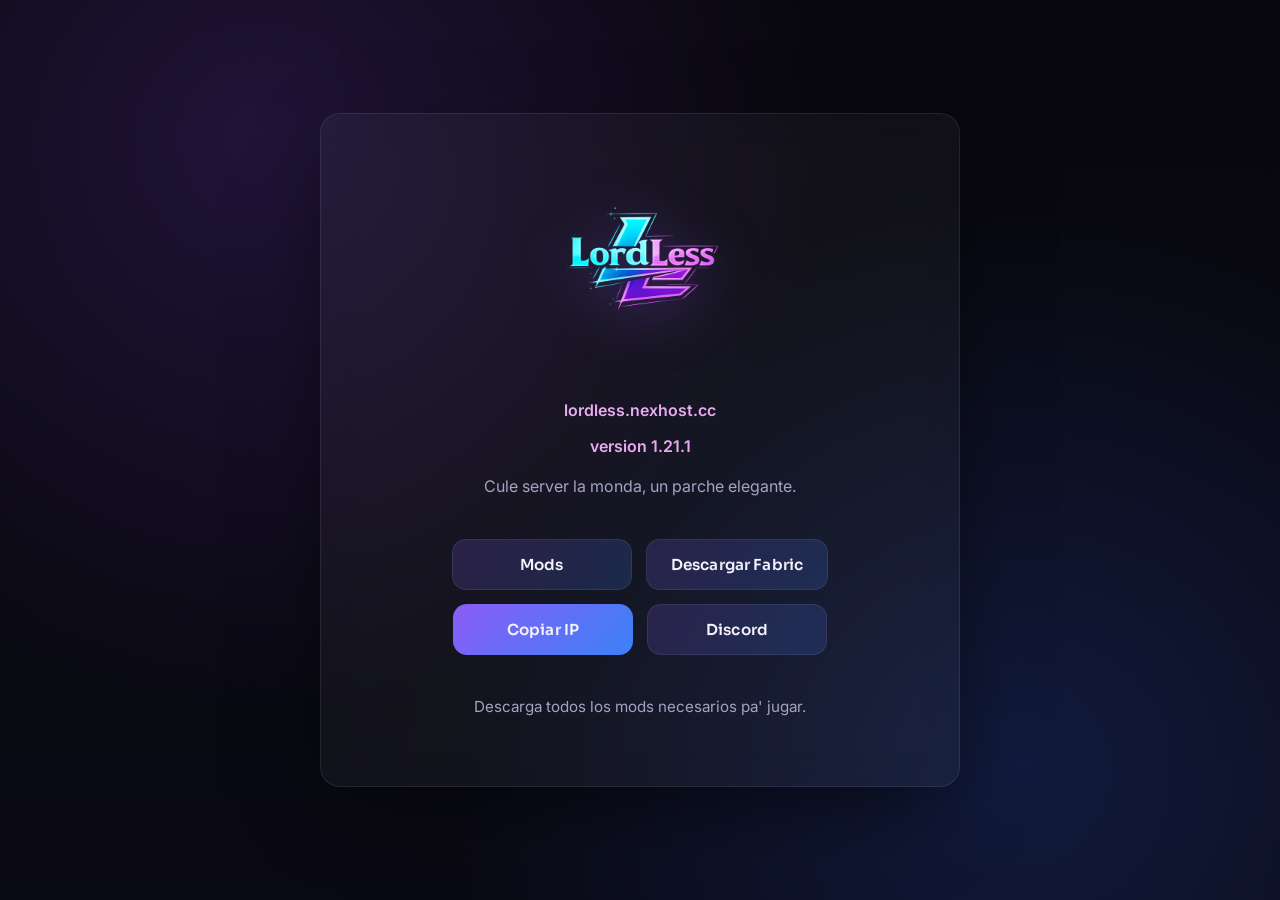
==== index.html @ 1308bb46 "final fianl" ====
<!DOCTYPE html>
<html lang="es">
<head>
  <meta charset="UTF-8">
  <meta name="viewport" content="width=device-width, initial-scale=1.0">
  <title>LordLess | Minecraft Server</title>

  <!-- ================================================
       Tipografías: Sora (títulos) + Inter (texto general)
       ================================================ -->
  <link rel="preconnect" href="https://fonts.googleapis.com">
  <link rel="preconnect" href="https://fonts.gstatic.com" crossorigin>
  <link href="https://fonts.googleapis.com/css2?family=Sora:wght@400;600;700;800&family=Inter:wght@400;500;600&display=swap" rel="stylesheet">

  <link rel="stylesheet" href="styles.css">
</head>
<body>

  <!-- Fondo animado de partículas (decorativo, solo CSS) -->
  <div class="particles" aria-hidden="true">
    <span></span><span></span><span></span><span></span><span></span>
    <span></span><span></span><span></span><span></span><span></span>
    <span></span><span></span><span></span><span></span><span></span>
  </div>

  <main class="container">

    <!-- ================================================
         LOGO
         Coloca tu archivo "logo.png" en la misma carpeta
         que este HTML y aparecerá automáticamente aquí.
         ================================================ -->
    <div class="logo-wrapper">
      <img src="Logo.png" alt="Logo LordLess" class="logo" onerror="this.style.display='none'">
    </div>

    <p class="server-ip-subtitle" id="serverIpText">lordless.nexhost.cc</p>
    <p class="server-ip-subtitle server-version">version 1.21.1</p>

    <!-- ================================================
         DESCRIPCIÓN DEL SERVIDOR
         Edita el texto de abajo para cambiar la descripción.
         ================================================ -->
    <p class="server-description">
      Cule server la monda, un parche elegante.
    </p>

    <!-- ================================================
         BOTONES DE ACCIÓN
         ================================================ -->
    <div class="button-group">

      <!-- BOTÓN 1: Mods -->
      <!-- Edita el href="" con el enlace real de tus mods -->
      <a href="https://www.mediafire.com/file/zu9mbviwnuok0bb/mods.zip/file" target="_blank" rel="noopener noreferrer" class="btn btn-primary">
        Mods
      </a>

      <!-- BOTÓN 2: Descargar Fabric -->
      <!-- Edita el href="" con el enlace real de descarga de Fabric -->
      <a href="https://fabricmc.net/use/installer/" target="_blank" rel="noopener noreferrer" class="btn btn-primary">
        Descargar Fabric
      </a>

      <!-- BOTÓN 3: Copiar IP -->
      <button type="button" class="btn btn-secondary" id="copyIpBtn">
        Copiar IP
      </button>

      <!-- BOTÓN 4: Discord -->
      <!-- Edita el href="" con el enlace real de tu servidor de Discord -->
      <a href="https://discord.gg/KWUkjQk75" target="_blank" rel="noopener noreferrer" class="btn btn-primary">
        Discord
      </a>

    </div>

    <div class="page-footer">
      <p>Descarga todos los mods necesarios pa' jugar.</p>
    </div>

  </main>

  <!-- Notificación flotante al copiar la IP -->
  <div class="toast" id="toast">¡IP copiada al portapapeles!</div>

  <!-- ================================================
       SCRIPT: Copiar IP al portapapeles
       Edita SERVER_IP con la IP real de tu servidor.
       ================================================ -->
  <script>
    const SERVER_IP = "lordless.nexhost.cc"; // <-- Edita aquí tu IP del servidor

    const copyBtn = document.getElementById('copyIpBtn');
    const toast = document.getElementById('toast');
    let toastTimeout;

    copyBtn.addEventListener('click', async () => {
      try {
        await navigator.clipboard.writeText(SERVER_IP);
      } catch (err) {
        // Método alternativo por si el navegador bloquea la API de portapapeles
        const tempInput = document.createElement('input');
        tempInput.value = SERVER_IP;
        document.body.appendChild(tempInput);
        tempInput.select();
        document.execCommand('copy');
        document.body.removeChild(tempInput);
      }

      // Mostrar notificación
      clearTimeout(toastTimeout);
      toast.classList.add('show');

      // Ocultar notificación automáticamente
      toastTimeout = setTimeout(() => {
        toast.classList.remove('show');
      }, 2500);
    });
  </script>

</body>
</html>
---- styles.css ----
/* ============================================================
   LordLess — Estilos generales
   Paleta: fondo oscuro con degradados sutiles morado/azul
   ============================================================ */

:root {
  --bg-base: #0a0a12;
  --bg-glow-1: #4c2a86;
  --bg-glow-2: #1e3a8a;
  --accent-purple: #8b5cf6;
  --accent-blue: #3b82f6;
  --text-primary: #f4f2fb;
  --text-secondary: #a6a3c2;
  --surface: rgba(255, 255, 255, 0.04);
  --surface-border: rgba(255, 255, 255, 0.08);
  --radius-lg: 20px;
  --radius-md: 14px;
  --transition: 0.35s cubic-bezier(0.22, 1, 0.36, 1);
}

* {
  margin: 0;
  padding: 0;
  box-sizing: border-box;
}

html, body {
  height: 100%;
}

body {
  font-family: 'Inter', sans-serif;
  color: var(--text-primary);
  background-color: var(--bg-base);
  background-image:
    radial-gradient(circle at 20% 15%, rgba(76, 42, 134, 0.35), transparent 45%),
    radial-gradient(circle at 80% 85%, rgba(30, 58, 138, 0.35), transparent 45%),
    linear-gradient(180deg, #08070d 0%, #0a0a14 100%);
  min-height: 100vh;
  display: flex;
  flex-direction: column;
  align-items: center;
  justify-content: center;
  gap: 20px;
  overflow-x: hidden;
  position: relative;
}

/* ============================================================
   Partículas de fondo — animación ligera solo con CSS
   ============================================================ */

.particles {
  position: fixed;
  inset: 0;
  overflow: hidden;
  pointer-events: none;
  z-index: 0;
}

.particles span {
  position: absolute;
  top: -10px;
  display: block;
  width: 4px;
  height: 4px;
  border-radius: 50%;
  background: linear-gradient(180deg, var(--accent-purple), var(--accent-blue));
  opacity: 0.5;
  animation: fall linear infinite;
  will-change: transform;
}

@keyframes fall {
  from { transform: translateY(-5vh) translateX(0); opacity: 0; }
  10%  { opacity: 0.55; }
  90%  { opacity: 0.35; }
  to   { transform: translateY(105vh) translateX(20px); opacity: 0; }
}

/* Posiciones y tiempos individuales de cada partícula */
.particles span:nth-child(1)  { left: 4%;  width: 3px; height: 3px; animation-duration: 22s; animation-delay: 0s; }
.particles span:nth-child(2)  { left: 12%; width: 5px; height: 5px; animation-duration: 28s; animation-delay: 3s; }
.particles span:nth-child(3)  { left: 20%; width: 2px; height: 2px; animation-duration: 18s; animation-delay: 6s; }
.particles span:nth-child(4)  { left: 30%; width: 4px; height: 4px; animation-duration: 26s; animation-delay: 1s; }
.particles span:nth-child(5)  { left: 40%; width: 3px; height: 3px; animation-duration: 20s; animation-delay: 8s; }
.particles span:nth-child(6)  { left: 50%; width: 5px; height: 5px; animation-duration: 30s; animation-delay: 4s; }
.particles span:nth-child(7)  { left: 58%; width: 2px; height: 2px; animation-duration: 24s; animation-delay: 2s; }
.particles span:nth-child(8)  { left: 66%; width: 4px; height: 4px; animation-duration: 19s; animation-delay: 7s; }
.particles span:nth-child(9)  { left: 74%; width: 3px; height: 3px; animation-duration: 27s; animation-delay: 5s; }
.particles span:nth-child(10) { left: 82%; width: 5px; height: 5px; animation-duration: 23s; animation-delay: 9s; }
.particles span:nth-child(11) { left: 88%; width: 2px; height: 2px; animation-duration: 21s; animation-delay: 1.5s; }
.particles span:nth-child(12) { left: 94%; width: 4px; height: 4px; animation-duration: 29s; animation-delay: 6.5s; }
.particles span:nth-child(13) { left: 10%; width: 3px; height: 3px; animation-duration: 25s; animation-delay: 10s; }
.particles span:nth-child(14) { left: 55%; width: 2px; height: 2px; animation-duration: 17s; animation-delay: 3.5s; }
.particles span:nth-child(15) { left: 70%; width: 3px; height: 3px; animation-duration: 31s; animation-delay: 8.5s; }

/* ============================================================
   Contenedor principal
   ============================================================ */

.container {
  position: relative;
  z-index: 1;
  width: 100%;
  max-width: 640px;
  padding: 56px 40px;
  margin: 24px;
  display: flex;
  flex-direction: column;
  align-items: center;
  text-align: center;
  background: var(--surface);
  border: 1px solid var(--surface-border);
  border-radius: var(--radius-lg);
  backdrop-filter: blur(18px);
  box-shadow: 0 30px 80px -20px rgba(0, 0, 0, 0.6);
}

/* ============================================================
   Logo
   ============================================================ */

.logo-wrapper {
  margin-bottom: 24px;
}

.logo {
  width: min(288px, 80vw);
  height: auto;
  object-fit: contain;
  border-radius: var(--radius-md);
  filter: drop-shadow(0 10px 30px rgba(139, 92, 246, 0.35));
}

/* ============================================================
   Nombre y descripción
   ============================================================ */

.server-name {
  font-family: 'Sora', sans-serif;
  font-weight: 800;
  font-size: clamp(2.2rem, 5vw, 3.2rem);
  letter-spacing: -0.02em;
  background: linear-gradient(120deg, #ffffff 0%, var(--accent-purple) 55%, var(--accent-blue) 100%);
  -webkit-background-clip: text;
  background-clip: text;
  color: transparent;
  margin-bottom: 14px;
}

.server-description {
  font-family: 'Inter', sans-serif;
  font-weight: 400;
  font-size: 1rem;
  line-height: 1.6;
  color: var(--text-secondary);
  max-width: 440px;
  margin-bottom: 40px;
}

  .server-ip-subtitle {
    margin-top: 10px;
    margin-bottom: 6px;
    font-family: 'Inter', sans-serif;
    font-weight: 600;
    font-size: 1rem;
    color: #f4b4fb;
    opacity: 0.95;
  }

  .server-version {
    margin-bottom: 18px;
  }

  .page-footer {
    width: 100%;
    margin-top: 28px;
    padding: 14px 22px;
    color: var(--text-secondary);
    font-family: 'Inter', sans-serif;
    font-size: 0.95rem;
    text-align: center;
  }

.button-group {
  width: 100%;
  display: flex;
  flex-wrap: wrap;
  justify-content: center;
  gap: 14px;
}

.btn {
  width: auto;
  min-width: 180px;
  max-width: 260px;
  padding: 15px 24px;
  font-family: 'Sora', sans-serif;
  font-size: 0.95rem;
  font-weight: 600;
  letter-spacing: 0.01em;
  text-decoration: none;
  color: var(--text-primary);
  border: 1px solid var(--surface-border);
  border-radius: var(--radius-md);
  cursor: pointer;
  transition: transform var(--transition), box-shadow var(--transition), border-color var(--transition), background var(--transition);
  -webkit-tap-highlight-color: transparent;
}

.btn-primary {
  background: linear-gradient(135deg, rgba(139, 92, 246, 0.18), rgba(59, 130, 246, 0.18));
}

.btn-primary:hover {
  transform: translateY(-2px);
  border-color: rgba(139, 92, 246, 0.5);
  box-shadow: 0 12px 30px -10px rgba(139, 92, 246, 0.45);
  background: linear-gradient(135deg, rgba(139, 92, 246, 0.28), rgba(59, 130, 246, 0.28));
}

.btn-secondary {
  background: linear-gradient(135deg, var(--accent-purple), var(--accent-blue));
  border: none;
}

.btn-secondary:hover {
  transform: translateY(-2px);
  box-shadow: 0 14px 34px -10px rgba(59, 130, 246, 0.55);
  filter: brightness(1.08);
}

.btn:active {
  transform: translateY(0);
}

/* ============================================================
   Notificación (toast) al copiar la IP
   ============================================================ */

.toast {
  position: fixed;
  bottom: 32px;
  left: 50%;
  transform: translate(-50%, 20px);
  background: rgba(20, 18, 32, 0.9);
  border: 1px solid var(--surface-border);
  color: var(--text-primary);
  font-family: 'Inter', sans-serif;
  font-size: 0.9rem;
  font-weight: 500;
  padding: 14px 26px;
  border-radius: 999px;
  box-shadow: 0 20px 40px -10px rgba(0, 0, 0, 0.5);
  opacity: 0;
  pointer-events: none;
  transition: opacity var(--transition), transform var(--transition);
  z-index: 10;
}

.toast.show {
  opacity: 1;
  transform: translate(-50%, 0);
}

/* ============================================================
   Responsive
   ============================================================ */

/* Tablets */
@media (max-width: 768px) {
  .container {
    padding: 44px 30px;
  }

  .logo {
    width: min(220px, 65vw);
    height: auto;
  }
}

/* Móviles */
@media (max-width: 480px) {
  .container {
    padding: 36px 22px;
    margin: 16px;
    border-radius: var(--radius-md);
  }

  .logo {
    width: min(220px, 80vw);
    height: auto;
  }

  .server-description {
    font-size: 0.92rem;
  }

  .btn {
    padding: 14px 20px;
    font-size: 0.9rem;
  }

  .toast {
    width: calc(100% - 32px);
    bottom: 20px;
    text-align: center;
  }
}

/* Respeto a preferencias de movimiento reducido */
@media (prefers-reduced-motion: reduce) {
  .particles span {
    animation: none;
    display: none;
  }

  .btn, .toast {
    transition: none;
  }
}
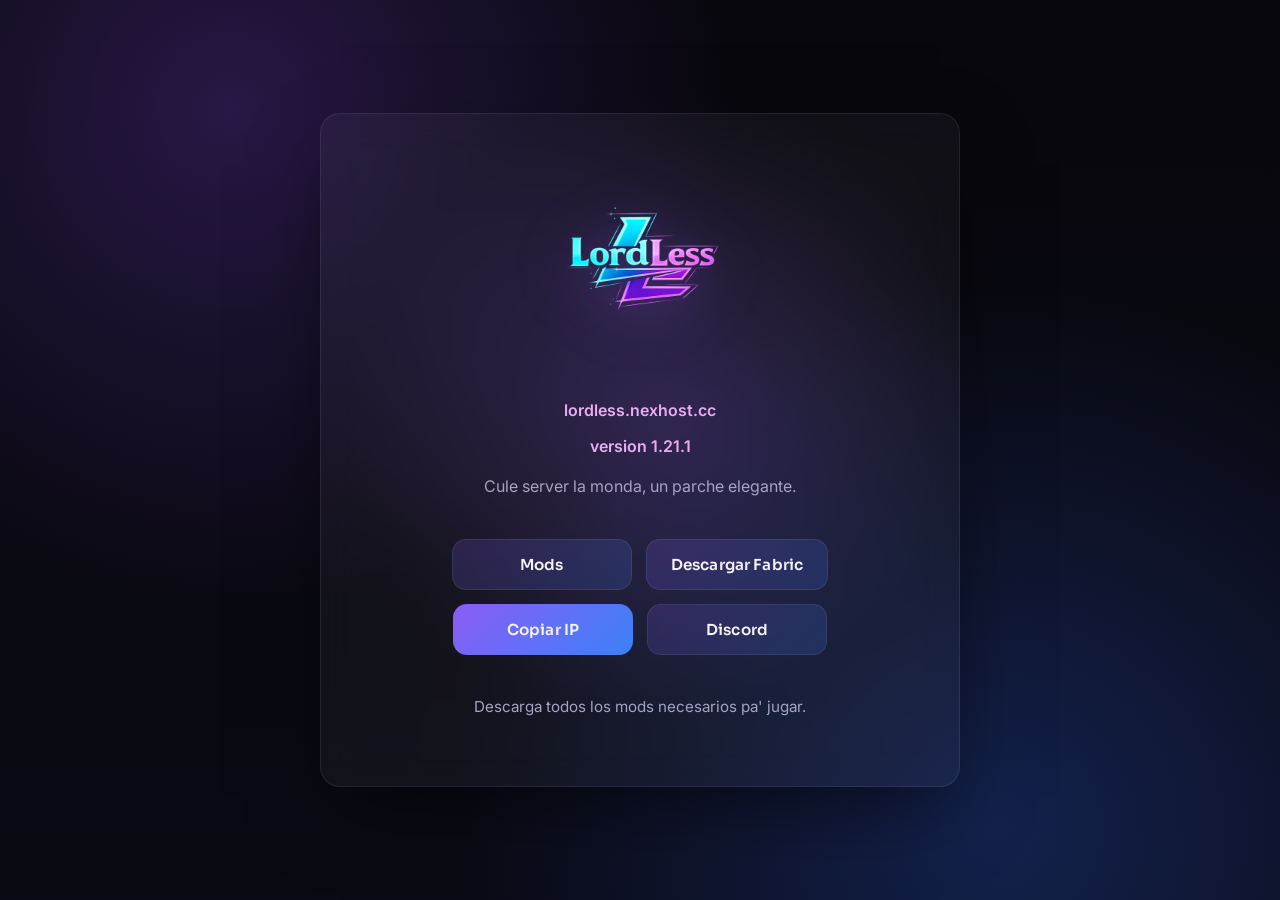
==== commit 4c0d6897: "Lista de mods" ====
--- a/index.html
+++ b/index.html
@@ -51,8 +51,7 @@
     <div class="button-group">
 
       <!-- BOTÓN 1: Mods -->
-      <!-- Edita el href="" con el enlace real de tus mods -->
-      <a href="https://www.mediafire.com/file/zu9mbviwnuok0bb/mods.zip/file" target="_blank" rel="noopener noreferrer" class="btn btn-primary">
+      <a href="Lista de mods.html" class="btn btn-primary">
         Mods
       </a>
 
@@ -69,7 +68,7 @@
 
       <!-- BOTÓN 4: Discord -->
       <!-- Edita el href="" con el enlace real de tu servidor de Discord -->
-      <a href="https://discord.gg/KWUkjQk75" target="_blank" rel="noopener noreferrer" class="btn btn-primary">
+      <a href="https://discord.gg/y5HPdfEscN" target="_blank" rel="noopener noreferrer" class="btn btn-primary">
         Discord
       </a>
 
--- a/styles.css
+++ b/styles.css
@@ -33,9 +33,13 @@
   color: var(--text-primary);
   background-color: var(--bg-base);
   background-image:
-    radial-gradient(circle at 20% 15%, rgba(76, 42, 134, 0.35), transparent 45%),
-    radial-gradient(circle at 80% 85%, rgba(30, 58, 138, 0.35), transparent 45%),
+    radial-gradient(circle at 18% 12%, rgba(76, 42, 134, 0.46), transparent 38%),
+    radial-gradient(circle at 78% 92%, rgba(30, 58, 138, 0.48), transparent 42%),
+    radial-gradient(circle at 52% 46%, rgba(139, 92, 246, 0.26), transparent 38%),
     linear-gradient(180deg, #08070d 0%, #0a0a14 100%);
+  background-repeat: no-repeat;
+  background-size: cover;
+  background-attachment: fixed;
   min-height: 100vh;
   display: flex;
   flex-direction: column;
@@ -44,6 +48,249 @@
   gap: 20px;
   overflow-x: hidden;
   position: relative;
+}
+
+body.mods-page {
+  min-height: auto;
+  display: block;
+  padding: 34px 0;
+}
+
+body.mods-page .particles {
+  position: fixed;
+}
+
+/* ============================================================
+   Mod list page styles - reuse design palette
+   ============================================================ */
+
+.mod-list-page {
+  width: min(1160px, calc(100% - 28px));
+  margin: 0 auto;
+  padding: 30px 24px 48px;
+  background: var(--surface);
+  border: 1px solid var(--surface-border);
+  border-radius: var(--radius-lg);
+  backdrop-filter: blur(18px);
+  box-shadow: 0 30px 80px -20px rgba(0, 0, 0, 0.6);
+}
+
+.mods-page-header {
+  padding: 20px 0 24px;
+  border-bottom: 1px solid rgba(255,255,255,.08);
+}
+
+.mods-page-header .mods-badge {
+  display: inline-flex;
+  align-items: center;
+  padding: 7px 11px;
+  border-radius: 999px;
+  border: 1px solid rgba(139, 92, 246, 0.45);
+  background: rgba(139, 92, 246, 0.14);
+  color: #d7cbff;
+  font-family: 'Sora', sans-serif;
+  font-size: 0.78rem;
+  font-weight: 700;
+  letter-spacing: 0.08em;
+  text-transform: uppercase;
+}
+
+.mods-page-header h1 {
+  font-family: 'Sora', sans-serif;
+  font-size: clamp(2rem, 5vw, 4rem);
+  line-height: 1.02;
+  margin: 14px 0 10px;
+  letter-spacing: -0.05em;
+  background: linear-gradient(120deg, #ffffff 0%, var(--accent-purple) 55%, var(--accent-blue) 100%);
+  -webkit-background-clip: text;
+  background-clip: text;
+  color: transparent;
+}
+
+.mods-page-header .lead {
+  max-width: 760px;
+  color: var(--text-secondary);
+  font-size: 1rem;
+  line-height: 1.65;
+  margin: 0;
+}
+
+.mods-search {
+  position: sticky;
+  top: 10px;
+  z-index: 10;
+  margin: 24px 0 28px;
+}
+
+.mods-search input {
+  width: 100%;
+  padding: 15px 17px;
+  border: 1px solid rgba(255, 255, 255, 0.12);
+  border-radius: 14px;
+  background: rgba(17, 21, 29, 0.94);
+  backdrop-filter: blur(14px);
+  color: var(--text-primary);
+  font-size: 1rem;
+  outline: none;
+  box-shadow: 0 10px 28px rgba(0,0,0,.22);
+}
+
+.mods-search input:focus {
+  border-color: var(--accent-purple);
+}
+
+.mods-page .category {
+  margin: 34px 0 42px;
+}
+
+.mods-page .cat-head {
+  display: flex;
+  align-items: center;
+  gap: 13px;
+  margin-bottom: 14px;
+}
+
+.mods-page .cat-icon {
+  width: 44px;
+  height: 44px;
+  display: grid;
+  place-items: center;
+  background: rgba(255,255,255,0.05);
+  border: 1px solid rgba(255,255,255,0.15);
+  border-radius: 13px;
+  font-size: 1.35rem;
+}
+
+.mods-page .cat-head h2 {
+  margin: 0;
+  font-family: 'Sora', sans-serif;
+  font-size: 1.35rem;
+  letter-spacing: -0.02em;
+}
+
+.mods-page .cat-head span:last-child {
+  display: block;
+  margin-top: 2px;
+  color: var(--text-secondary);
+  font-size: 0.78rem;
+}
+
+.mods-page .grid {
+  display: grid;
+  grid-template-columns: repeat(2, minmax(0, 1fr));
+  gap: 10px;
+}
+
+.mods-page .mod {
+  display: flex;
+  gap: 13px;
+  align-items: flex-start;
+  padding: 14px;
+  background: linear-gradient(145deg, rgba(255,255,255,0.08), rgba(255,255,255,0.03));
+  border: 1px solid rgba(255,255,255,0.12);
+  border-radius: 15px;
+  min-height: 92px;
+  transition: 0.18s transform, 0.18s border-color, 0.18s background;
+}
+
+.mods-page .mod:hover {
+  transform: translateY(-2px);
+  border-color: rgba(139, 92, 246, 0.55);
+  background: linear-gradient(145deg, rgba(139, 92, 246, 0.10), rgba(59, 130, 246, 0.10));
+}
+
+.mods-page .mod-icon {
+  flex: 0 0 43px;
+  width: 43px;
+  height: 43px;
+  display: grid;
+  place-items: center;
+  border-radius: 11px;
+  background: rgba(255,255,255,0.06);
+  font-size: 1.35rem;
+  border: 1px solid rgba(255,255,255,0.12);
+}
+
+.mods-page .mod-info {
+  min-width: 0;
+}
+
+.mods-page .mod-info h3 {
+  font-family: 'Sora', sans-serif;
+  font-size: 0.98rem;
+  margin: 1px 0 5px;
+  color: var(--text-primary);
+}
+
+.mods-page .mod-info p {
+  margin: 0;
+  color: var(--text-secondary);
+  font-size: 0.86rem;
+}
+
+.mods-page footer {
+  padding-top: 20px;
+  color: var(--text-secondary);
+  font-size: 0.78rem;
+  border-top: 1px solid rgba(255,255,255,0.12);
+}
+
+.mods-page .hidden {
+  display: none !important;
+}
+
+@media (max-width: 700px) {
+  .mod-list-page {
+    width: min(100%, calc(100% - 18px));
+    padding-top: 18px;
+  }
+
+  .mods-page-header {
+    padding: 10px 0 22px;
+  }
+
+  .mods-page-header h1 {
+    font-size: 2.25rem;
+  }
+
+  .mods-page .grid {
+    grid-template-columns: 1fr;
+    gap: 8px;
+  }
+
+  .mods-page .category {
+    margin: 27px 0 34px;
+  }
+
+  .mods-page .mod {
+    min-height: 0;
+    padding: 12px;
+  }
+
+  .mods-page .mod-icon {
+    flex-basis: 39px;
+    width: 39px;
+    height: 39px;
+    font-size: 1.2rem;
+  }
+
+  .mods-page .mod-info h3 {
+    font-size: 0.94rem;
+  }
+
+  .mods-page .mod-info p {
+    font-size: 0.82rem;
+  }
+
+  .mods-search {
+    top: 7px;
+  }
+}
+
+@media (min-width: 1000px) {
+  .mods-page .grid {
+    grid-template-columns: repeat(3, minmax(0, 1fr));
+  }
 }
 
 /* ============================================================
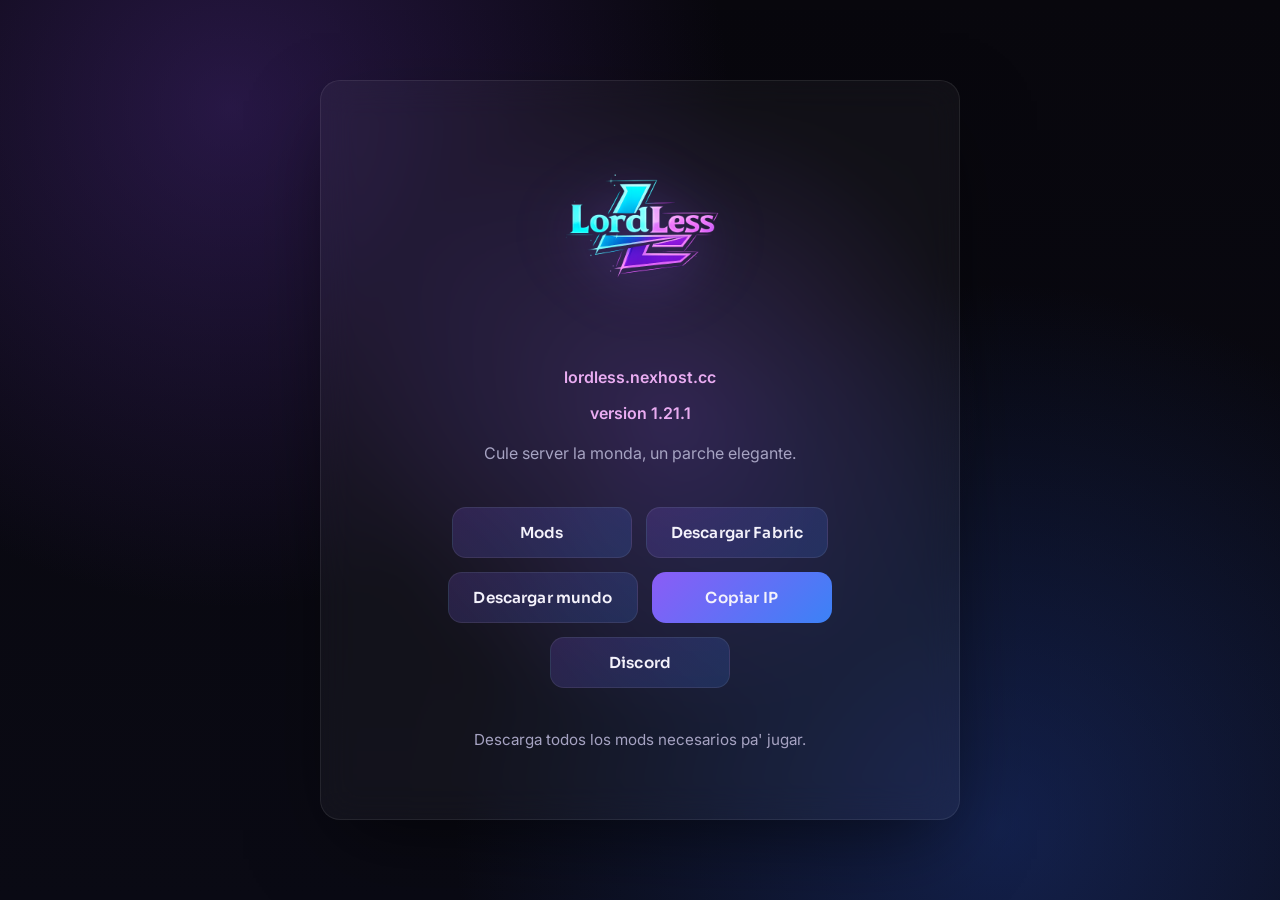
==== commit 154825a9: "x" ====
--- a/index.html
+++ b/index.html
@@ -61,12 +61,17 @@
         Descargar Fabric
       </a>
 
-      <!-- BOTÓN 3: Copiar IP -->
+      <!-- BOTÓN 3: Descargar mundo -->
+      <a href="https://www.mediafire.com/file/q97zn6467a83371/world.rar/file" target="_blank" rel="noopener noreferrer" class="btn btn-primary">
+        Descargar mundo
+      </a>
+
+      <!-- BOTÓN 4: Copiar IP -->
       <button type="button" class="btn btn-secondary" id="copyIpBtn">
         Copiar IP
       </button>
 
-      <!-- BOTÓN 4: Discord -->
+      <!-- BOTÓN 5: Discord -->
       <!-- Edita el href="" con el enlace real de tu servidor de Discord -->
       <a href="https://discord.gg/y5HPdfEscN" target="_blank" rel="noopener noreferrer" class="btn btn-primary">
         Discord
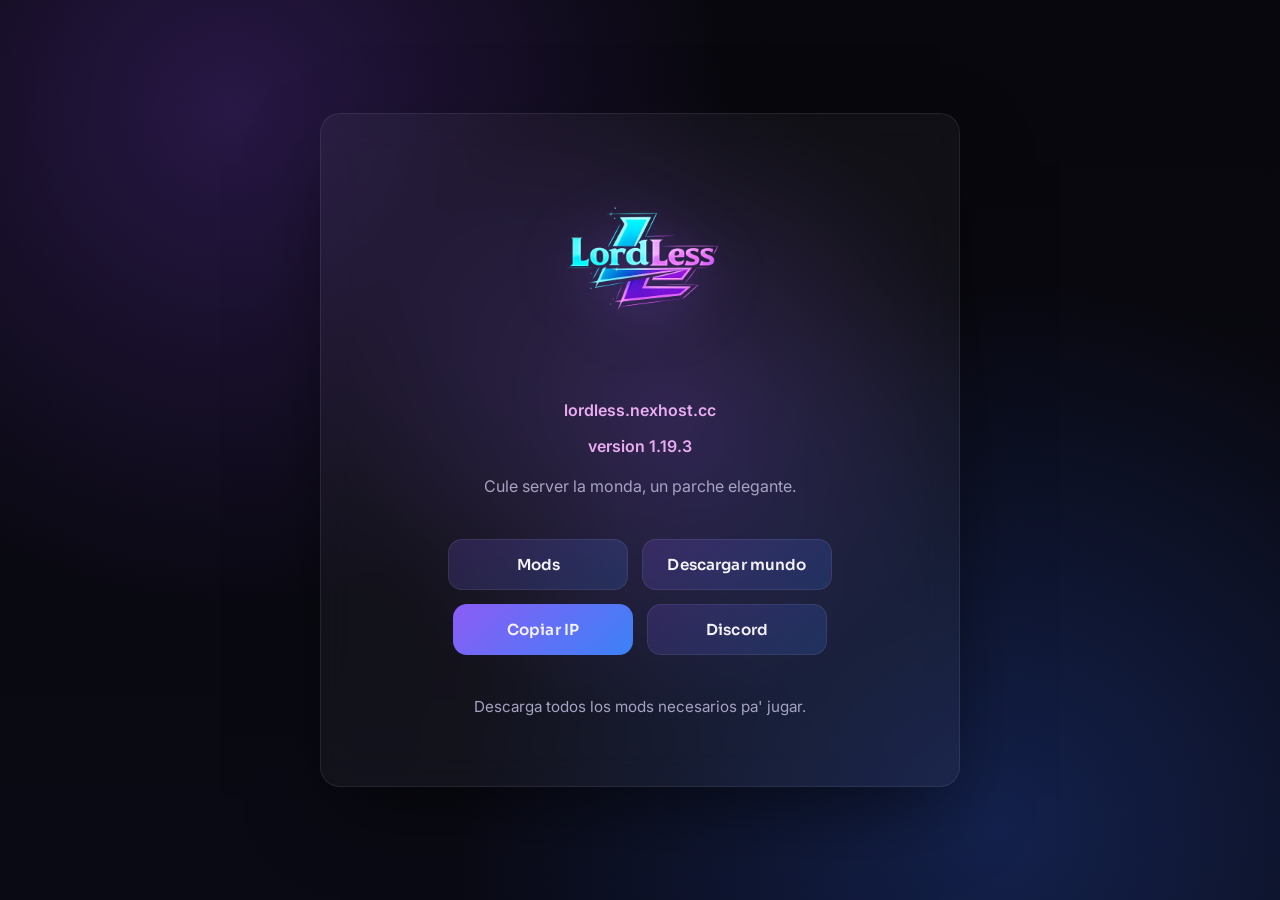
==== commit 470eb504: "Update server version in index.html" ====
--- a/index.html
+++ b/index.html
@@ -35,7 +35,7 @@
     </div>
 
     <p class="server-ip-subtitle" id="serverIpText">lordless.nexhost.cc</p>
-    <p class="server-ip-subtitle server-version">version 1.21.1</p>
+    <p class="server-ip-subtitle server-version">version 1.19.3</p>
 
     <!-- ================================================
          DESCRIPCIÓN DEL SERVIDOR
@@ -55,11 +55,7 @@
         Mods
       </a>
 
-      <!-- BOTÓN 2: Descargar Fabric -->
-      <!-- Edita el href="" con el enlace real de descarga de Fabric -->
-      <a href="https://fabricmc.net/use/installer/" target="_blank" rel="noopener noreferrer" class="btn btn-primary">
-        Descargar Fabric
-      </a>
+     
 
       <!-- BOTÓN 3: Descargar mundo -->
       <a href="https://www.mediafire.com/file/q97zn6467a83371/world.rar/file" target="_blank" rel="noopener noreferrer" class="btn btn-primary">
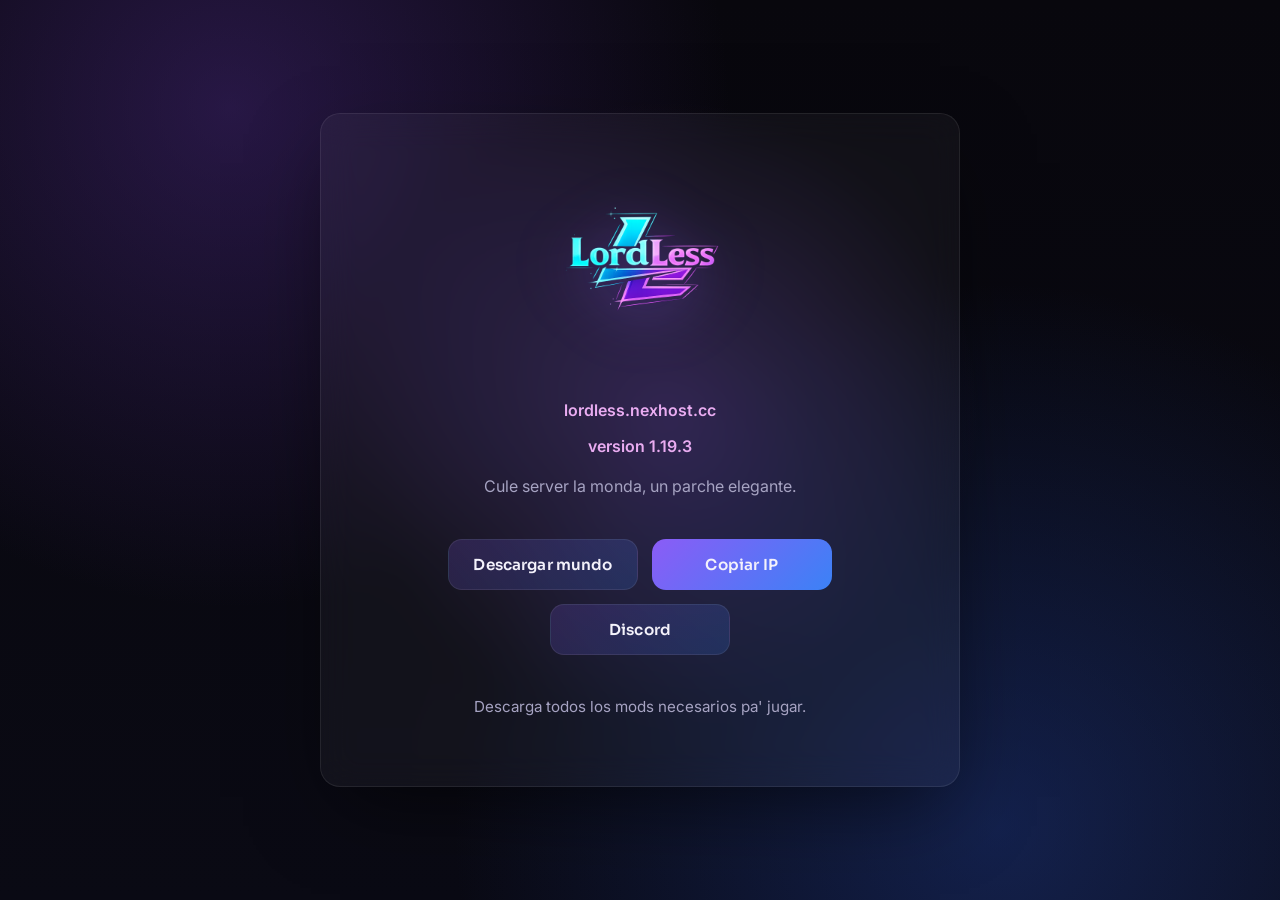
==== commit 538582b8: "Remove 'Mods' button from index.html Removed button for 'Mods' in the button group." ====
--- a/index.html
+++ b/index.html
@@ -50,10 +50,7 @@
          ================================================ -->
     <div class="button-group">
 
-      <!-- BOTÓN 1: Mods -->
-      <a href="Lista de mods.html" class="btn btn-primary">
-        Mods
-      </a>
+    
 
      
 
